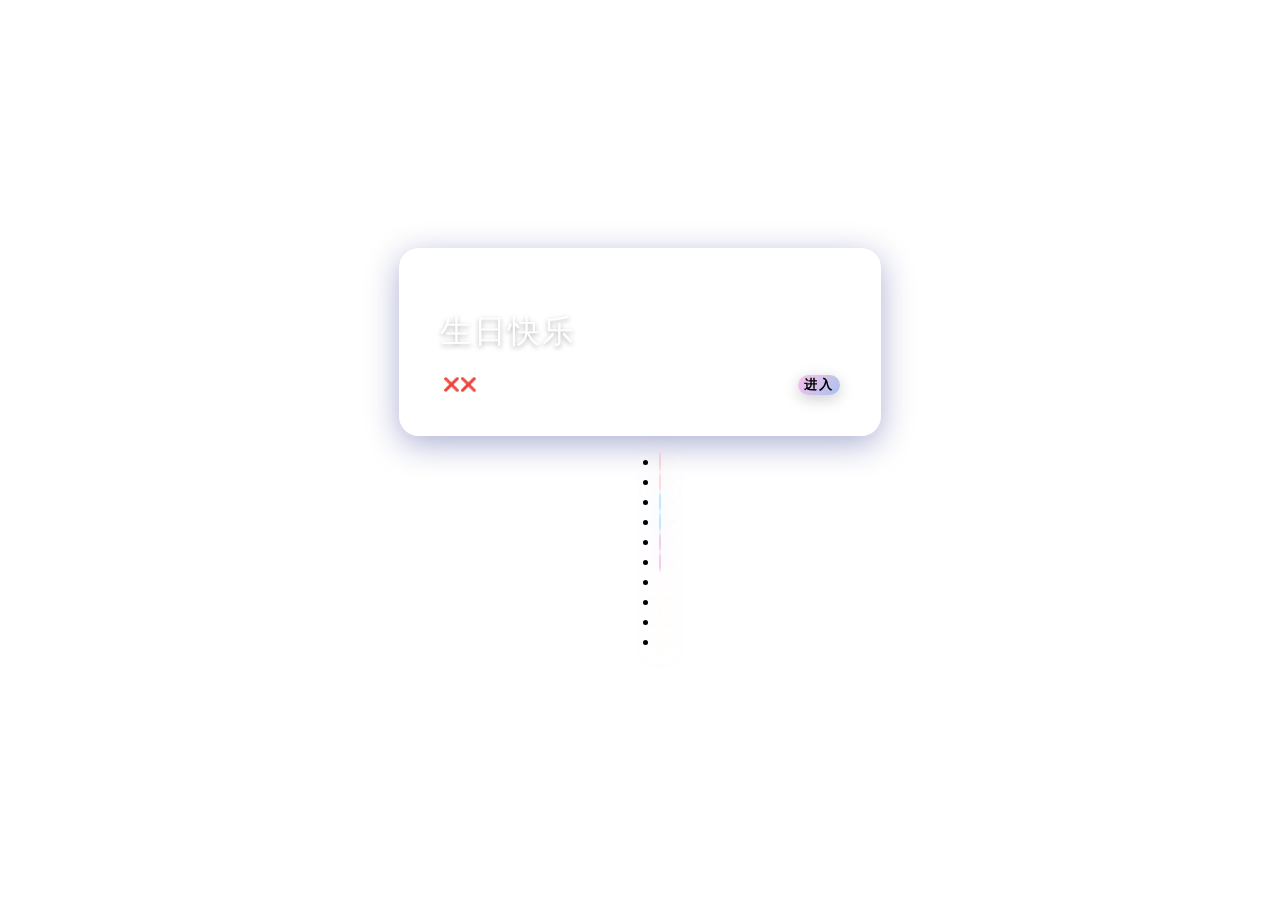
==== html/登录.html @ c1b9e8e4 "Add login page with styled form and animations" ====
<!doctype html>
<html lang="zh">

<head>
	<meta charset="UTF-8">
	<meta http-equiv="X-UA-Compatible" content="IE=edge,chrome=1">
	<meta name="viewport" content="width=device-width, initial-scale=1.0">
	<title>Happy Birthday</title>
	<link rel="stylesheet" type="text/css" href="../css/styles.css">
	<link rel="stylesheet" type="text/css" href="../css/字体.css">

	<style>
        /* 1. 让整个页面背景透明，透出底下的视频 */
        body, .htmleaf-container, .wrapper {
            background: transparent !important; /* 强制去除去原有的粉色/渐变背景 */
            height: 100vh;
            overflow: hidden;
        }

        /* 2. 调整内容容器居中 */
        .wrapper {
            display: flex;
            justify-content: center;
            align-items: center;
            flex-direction: column;
        }

        /* 3. 登录框主体：毛玻璃特效 */
        .container {
            background: rgba(255, 255, 255, 0.15); /* 半透明白 */
            backdrop-filter: blur(10px); /* 模糊背景，产生磨砂感 */
            -webkit-backdrop-filter: blur(10px); /* 兼容 Safari */
            border: 1px solid rgba(255, 255, 255, 0.3); /* 细微的高光边框 */
            box-shadow: 0 8px 32px 0 rgba(31, 38, 135, 0.37); /* 柔和的投影 */
            border-radius: 20px; /* 圆角 */
            padding: 40px;
            max-width: 400px;
			position: relative; 
			z-index: 100;
        }

        /* 4. 文字美化 */
        h1 {
            color: #ffffff;
            text-shadow: 0 2px 5px rgba(0,0,0,0.3); /* 文字投影防吞字 */
            font-weight: 300;
            letter-spacing: 2px;
        }

        /* 5. 输入框美化 */
        form input {
            background: rgba(255, 255, 255, 0.2) !important; /* 输入框也半透明 */
            border: 1px solid rgba(255, 255, 255, 0.5) !important;
            color: #fff !important;
            border-radius: 30px !important; /* 更圆润 */
        }
        
        /* 修改 placeholder 颜色 */
        form input::placeholder {
            color: rgba(255, 255, 255, 0.8);
        }

        /* 6. 按钮美化 */
        #login-button {
            background: linear-gradient(135deg, #fbc2eb 0%, #a6c1ee 100%); /* 梦幻渐变色 */
            border: none;
            box-shadow: 0 4px 15px rgba(0,0,0,0.2);
            font-weight: bold;
            letter-spacing: 2px;
            border-radius: 30px;
            transition: transform 0.2s;
        }
        #login-button:hover {
            transform: scale(1.05); /* 悬停微放大 */
        }
		/* 1. 气泡基础样式重构 */
		.bg-bubbles li {
			/* 变圆 */
			border-radius: 50%;
			
			/* 移除原本的纯白背景，改为梦幻的半透明渐变 */
			background: radial-gradient(circle at 30% 30%, 
				rgba(255, 255, 255, 0.9) 0%, 
				rgba(255, 255, 255, 0.2) 20%, 
				rgba(255, 255, 255, 0.05) 100%);
				
			/* 增加气泡边缘的高光质感 */
			border: 1px solid rgba(255, 255, 255, 0.4);
			box-shadow: 0 0 10px rgba(255, 255, 255, 0.2), inset 0 0 10px rgba(255, 255, 255, 0.1);
			/* 增加一点毛玻璃效果，让气泡看起来更有实体感 */
			backdrop-filter: blur(1px); 
		}
		/* 2. 为不同的气泡添加梦幻色彩 (利用 nth-child) */
		/* 1号和2号气泡：梦幻粉色 */
		.bg-bubbles li:nth-child(1),
		.bg-bubbles li:nth-child(2) {
			box-shadow: 0 0 20px rgba(255, 182, 193, 0.6), inset 0 0 10px rgba(255, 182, 193, 0.4);
			border-color: rgba(255, 182, 193, 0.5);
		}

		/* 3号和4号气泡：静谧蓝色 */
		.bg-bubbles li:nth-child(3),
		.bg-bubbles li:nth-child(4) {
			box-shadow: 0 0 20px rgba(135, 206, 250, 0.6), inset 0 0 10px rgba(135, 206, 250, 0.4);
			border-color: rgba(135, 206, 250, 0.5);
		}

		/* 5号和6号气泡：神秘紫色 */
		.bg-bubbles li:nth-child(5),
		.bg-bubbles li:nth-child(6) {
			box-shadow: 0 0 20px rgba(221, 160, 221, 0.6), inset 0 0 10px rgba(221, 160, 221, 0.4);
			border-color: rgba(221, 160, 221, 0.5);
		}

		/* 7号及以后的气泡：暖暖的鹅黄色/白色 */
		.bg-bubbles li:nth-child(n+7) {
			box-shadow: 0 0 20px rgba(255, 250, 205, 0.5), inset 0 0 10px rgba(255, 255, 255, 0.3);
		}

    </style>
</head>

<body>
	<div class="htmleaf-container">
		<div class="wrapper">
			<div class="container">
				<h1>生日快乐</h1>
				<form class="form">
					<input id="userName" name="userName" type="text" placeholder="0000" value="❌❌"><!--随便输入密码无所谓-->
					<input id="pwd" name="pwd" type="password" placeholder="祝你生日快乐">
					<button type="button" id="login-button">进入</button>
				</form>
			</div>
			<ul class="bg-bubbles">
				<li></li>
				<li></li>
				<li></li>
				<li></li>
				<li></li>
				<li></li>
				<li></li>
				<li></li>
				<li></li>
				<li></li>
			</ul>
		</div>
	</div>

	<script src="../js/jquery-2.1.1.min.js" type="text/javascript"></script>
	<script>
    // 在 login.html 的 script 标签中
	$('#login-button').click(function (event) {
		// 1. 请求全屏（保持原有逻辑）
		if (window.parent) {
			window.parent.postMessage('requestFullScreen', '*');
		}

		// 2. 动画效果（保持原有逻辑）
		$('form').fadeOut(500);
		$('.wrapper').addClass('form-success');
		
		// 3. 延迟后，通知父页面切换内容（这是核心修改！）
		setTimeout(function () {
			if (window.parent) {
				// 发送一个新的消息 'switchToIndex1'
				window.parent.postMessage('switchToIndex1', '*');
			}
		}, 1000); 
	});
</script>
</body>

</html>
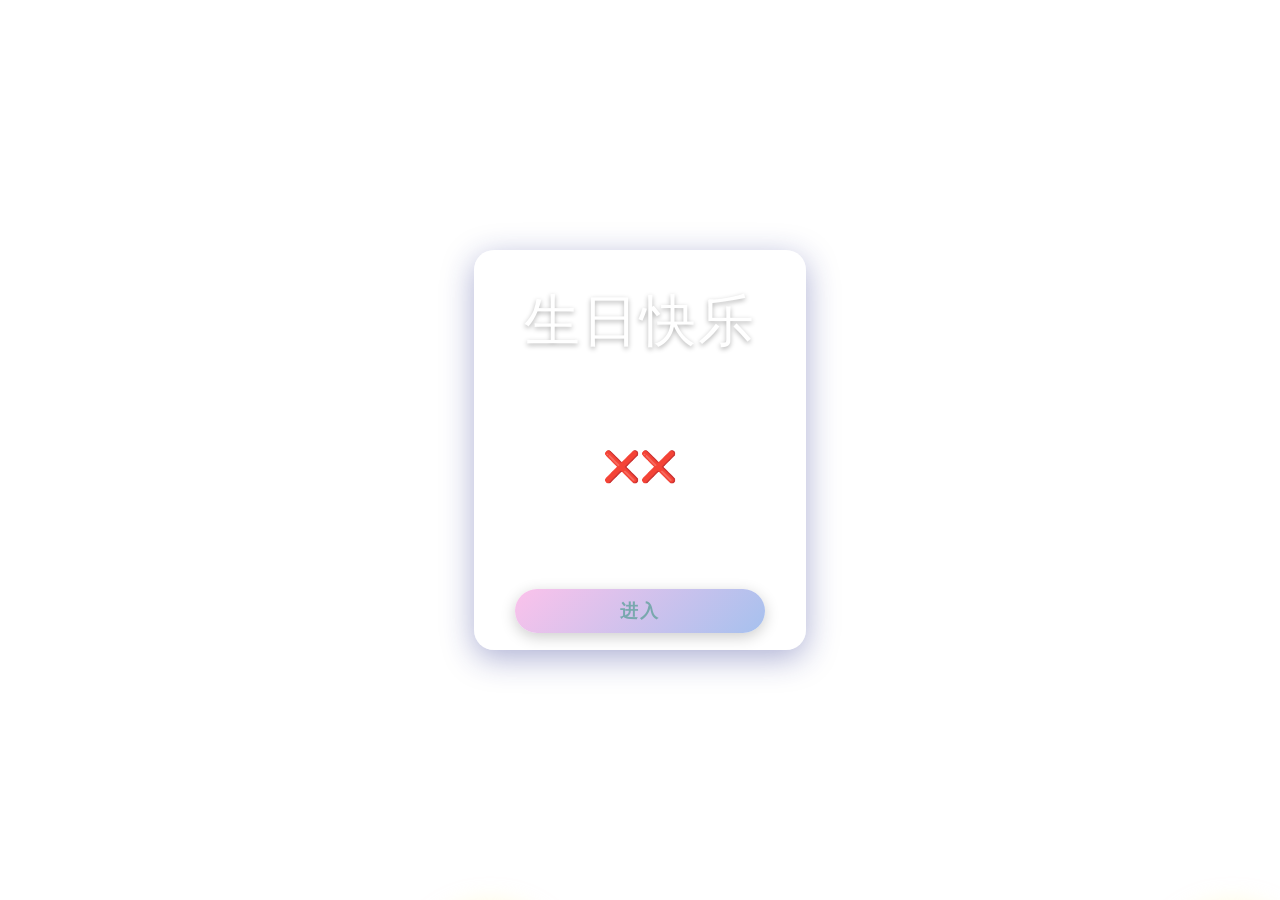
==== commit 51c25791: "Update 登录.html" ====
--- a/html/登录.html
+++ b/html/登录.html
@@ -149,11 +149,7 @@
 	<script src="../js/jquery-2.1.1.min.js" type="text/javascript"></script>
 	<script>
     // 在 login.html 的 script 标签中
-	$('#login-button').click(function (event) {
-		// 1. 请求全屏（保持原有逻辑）
-		if (window.parent) {
-			window.parent.postMessage('requestFullScreen', '*');
-		}
+	$('#login-button').click(function (event) 
 
 		// 2. 动画效果（保持原有逻辑）
 		$('form').fadeOut(500);
--- a/css/styles.css
+++ b/css/styles.css
@@ -0,0 +1,250 @@
+@font-face {
+    font-family: "HanYiShangWei"; /* 自定义字体名，任意取名 */
+    src: url("../字体/汉仪尚巍手书W.ttf") format("truetype");
+    font-weight: normal;
+    font-style: normal;
+    font-display: swap;
+}
+@font-face {
+    font-family: "YuWei"; /* 自定义字体名，任意取名 */
+    src: url("../字体/禹卫书法行书简体.ttf") format("truetype");
+    font-weight: normal;
+    font-style: normal;
+    font-display: swap;
+}
+
+* {
+  box-sizing: border-box;
+  margin: 0;
+  padding: 0;
+  font-weight: 300;
+}
+body {
+  font-family:"Microsoft YaHei";
+  color: white;
+  font-weight: 300;
+}
+body ::-webkit-input-placeholder {
+  /* WebKit browsers */
+  font-family:"Microsoft YaHei";
+  color: white;
+  font-weight: 300;
+}
+body :-moz-placeholder {
+  /* Mozilla Firefox 4 to 18 */
+  font-family:"Microsoft YaHei";
+  color: white;
+  opacity: 1;
+  font-weight: 300;
+}
+body ::-moz-placeholder {
+  /* Mozilla Firefox 19+ */
+  font-family:"Microsoft YaHei";
+  color: white;
+  opacity: 1;
+  font-weight: 300;
+}
+body :-ms-input-placeholder {
+  /* Internet Explorer 10+ */
+  font-family:"Microsoft YaHei";
+  color: white;
+  font-weight: 300;
+}
+.wrapper {
+  background: #ee9ca7;
+  background: -webkit-linear-gradient(top left, #ee9ca7 0%, #ee9ca7 100%);
+  background: linear-gradient(to bottom right, #ee9ca7 0%, #ee9ca7 100%);
+  background-color:rgba(255,255,255,0.9);
+  position: absolute;
+  top:0;
+  left: 0;
+  width: 100%;
+  height: 100%;
+  overflow: hidden;
+
+}
+
+.wrapper.form-success .container h1 {
+  -webkit-transform: translateY(85px);
+      -ms-transform: translateY(85px);
+          transform: translateY(85px);
+}
+.container {
+  max-width: 600px;
+  margin: 0 auto;
+  margin-top: 0%;
+  padding: 80px 0;
+  height: 400px;
+  text-align: center;
+}
+.container h1 {
+  font-size: 40px;
+  -webkit-transition-duration: 1s;
+          transition-duration: 1s;
+  -webkit-transition-timing-function: ease-in-put;
+          transition-timing-function: ease-in-put;
+  font-weight: 200;
+}
+form {
+  padding: 40px 0;
+  position: relative;
+  z-index: 2;
+}
+form input {
+  -webkit-appearance: none;
+     -moz-appearance: none;
+          appearance: none;
+  outline: 0;
+  border: 1px solid rgba(255, 255, 255, 0.4);
+  background-color: rgba(255, 255, 255, 0.2);
+  width: 250px;
+  border-radius: 3px;
+  padding: 10px 15px;
+  margin: 0 auto 10px auto;
+  display: block;
+  text-align: center;
+  font-family: "Microsoft YaHei";
+  font-size: 18px;
+  color: white;
+  -webkit-transition-duration: 0.25s;
+          transition-duration: 0.25s;
+  font-weight: 300;
+}
+form input:hover {
+  background-color: rgba(255, 255, 255, 0.4);
+}
+form input:focus {
+  background-color: white;
+  width: 300px;
+  color: #79A8AE;
+}
+form button {
+  -webkit-appearance: none;
+     -moz-appearance: none;
+          appearance: none;
+  outline: 0;
+  background-color: white;
+  font-family: "Microsoft YaHei";
+  border: 0;
+  padding: 10px 15px;
+  color: #79A8AE;
+  border-radius: 3px;
+  width: 250px;
+  cursor: pointer;
+  font-size: 18px;
+  -webkit-transition-duration: 0.25s;
+          transition-duration: 0.25s;
+}
+form button:hover {
+  background-color: #f5f7f9;
+}
+.bg-bubbles {
+  position: absolute;
+  top: 0;
+  left: 0;
+  width: 100%;
+  height: 100%;
+  z-index: 1;
+}
+.bg-bubbles li {
+  position: absolute;
+  list-style: none;
+  display: block;
+  width: 40px;
+  height: 40px;
+  background-color: rgba(255, 255, 255, 0.15);
+  bottom: -160px;
+  -webkit-animation: square 30s infinite;
+  animation: square 30s infinite;
+  -webkit-transition-timing-function: linear;
+  transition-timing-function: linear;
+}
+.bg-bubbles li:nth-child(1) {
+  left: 10%;
+}
+.bg-bubbles li:nth-child(2) {
+  left: 20%;
+  width: 80px;
+  height: 80px;
+  -webkit-animation-delay: 2s;
+          animation-delay: 2s;
+  -webkit-animation-duration: 17s;
+          animation-duration: 17s;
+}
+.bg-bubbles li:nth-child(3) {
+  left: 25%;
+  -webkit-animation-delay: 4s;
+          animation-delay: 4s;
+}
+.bg-bubbles li:nth-child(4) {
+  left: 40%;
+  width: 60px;
+  height: 60px;
+  -webkit-animation-duration: 22s;
+          animation-duration: 22s;
+  background-color: rgba(255, 255, 255, 0.25);
+}
+.bg-bubbles li:nth-child(5) {
+  left: 70%;
+}
+.bg-bubbles li:nth-child(6) {
+  left: 80%;
+  width: 120px;
+  height: 120px;
+  -webkit-animation-delay: 3s;
+          animation-delay: 3s;
+  background-color: rgba(255, 255, 255, 0.2);
+}
+.bg-bubbles li:nth-child(7) {
+  left: 32%;
+  width: 160px;
+  height: 160px;
+  -webkit-animation-delay: 7s;
+          animation-delay: 7s;
+}
+.bg-bubbles li:nth-child(8) {
+  left: 55%;
+  width: 20px;
+  height: 20px;
+  -webkit-animation-delay: 15s;
+          animation-delay: 15s;
+  -webkit-animation-duration: 40s;
+          animation-duration: 40s;
+}
+.bg-bubbles li:nth-child(9) {
+  left: 25%;
+  width: 10px;
+  height: 10px;
+  -webkit-animation-delay: 2s;
+          animation-delay: 2s;
+  -webkit-animation-duration: 40s;
+          animation-duration: 40s;
+  background-color: rgba(255, 255, 255, 0.3);
+}
+.bg-bubbles li:nth-child(10) {
+  left: 90%;
+  width: 160px;
+  height: 160px;
+  -webkit-animation-delay: 11s;
+          animation-delay: 11s;
+}
+@-webkit-keyframes square {
+  0% {
+    -webkit-transform: translateY(0);
+            transform: translateY(0);
+  }
+  100% {
+    -webkit-transform: translateY(-900px) rotate(600deg);
+            transform: translateY(-900px) rotate(600deg);
+  }
+}
+@keyframes square {
+  0% {
+    -webkit-transform: translateY(0);
+            transform: translateY(0);
+  }
+  100% {
+    -webkit-transform: translateY(-900px) rotate(600deg);
+            transform: translateY(-900px) rotate(600deg);
+  }
+}
--- a/css/字体.css
+++ b/css/字体.css
@@ -0,0 +1,52 @@
+@font-face {
+    font-family: "HanYiShangWei"; /* 自定义字体名，任意取名 */
+    src: url("../字体/汉仪尚巍手书W.ttf") format("truetype");
+    font-weight: normal;
+    font-style: normal;
+    font-display: swap;
+}
+
+@font-face {
+    font-family: "YuWei"; /* 自定义字体名，任意取名 */
+    src: url("../字体/禹卫书法行书简体.ttf") format("truetype");
+    font-weight: normal;
+    font-style: normal;
+    font-display: swap;
+}
+
+/* 只把 h1（“生日快乐”）设为汉仪字体 */
+h1 {
+    font-family: "HanYiShangWei", "微软雅黑", "苹方", "宋体", serif;
+    font-size: 56px;
+    line-height: 1.1;
+    margin: 0 0 40px;
+}
+/* ...existing code... */
+/* 使输入框显示同样的汉仪字体（针对已输入的值和 placeholder） */
+#userName,
+input[type="text"],
+.form input {
+    font-family: "HanYiShangWei", "微软雅黑", "苹方", "宋体", serif;
+    font-size: 30px;
+    line-height: 1.2;
+    padding: 15px 20px;
+}
+
+/* placeholder 兼容写法 */
+#userName::placeholder,
+input[type="text"]::placeholder,
+.form input::placeholder {
+    font-size: 30px;
+    font-family: "HanYiShangWei", "微软雅黑", "苹方", "宋体", serif;
+    opacity: 0.8;
+}
+/* 覆盖 styles.css 中的 .container h1，使“生日快乐”变大 */
+.container h1 {
+    font-family: "HanYiShangWei", "微软雅黑", "苹方", "宋体", serif;
+    font-size: 56px; /* 按需调整大小 */
+    line-height: 1.1;
+    margin: 0 0 40px;
+}
+
+#userName:-ms-input-placeholder { font-family: "HanYiShangWei", "微软雅黑", "苹方", "宋体", serif; }
+#userName::-ms-input-placeholder { font-family: "HanYiShangWei", "微软雅黑", "苹方", "宋体", serif; }
